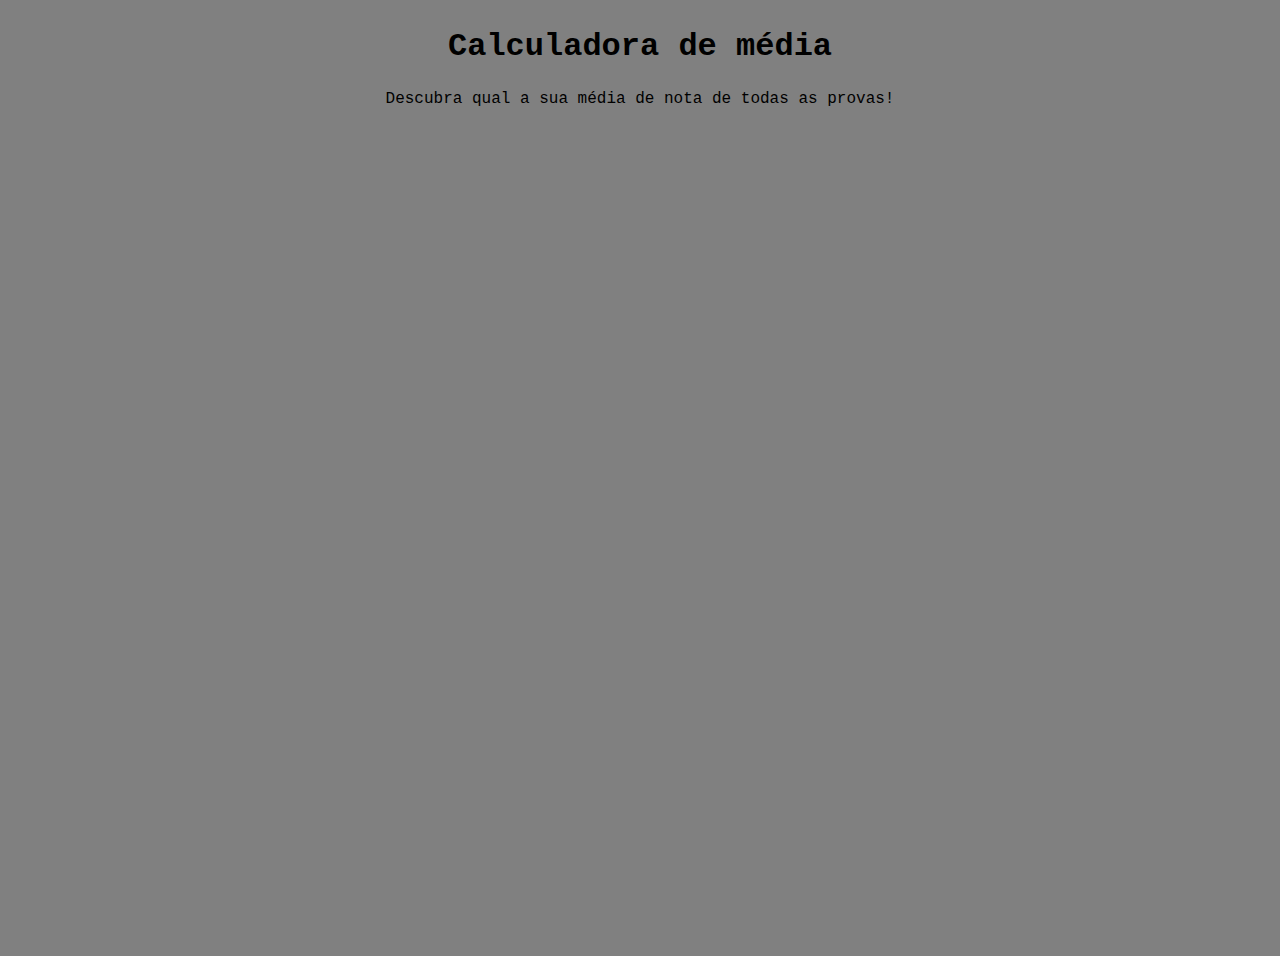
==== aula1/index.html @ df47f4cc "✨ Nova pasta com  +4 arquivos" ====
<!DOCTYPE html>
<html lang="pt-br">
<head>
    <meta charset="UTF-8">
    <meta http-equiv="X-UA-Compatible" content="IE=edge">
    <meta name="viewport" content="width=device-width, initial-scale=1.0">
    <title>Document</title>
    <link href="./index.css" rel="stylesheet">
    <title>Imersão Dev Alura - Aula 01</title>   
</head>
<div class="container">
    <h1 class="page-title">
    Calculadora de média</h1>
    <p class="page-subtitle">
    Descubra qual a sua média de nota de todas as provas!
    </p>
    <img src="https://www.alura.com.br/assets/img/imersoes/dev-2021/logo-imersao-conversor-de-moedas.svg" class="page-logo" alt="">
  </div>
  <a href="https://alura.com.br/" target="_blank">
  <img src="https://www.alura.com.br/assets/img/home/alura-logo.svg" alt="" class="alura-logo">
  </a>
    <script src="./index.js"></script>
</body>
</html>
---- aula1/index.css ----
body {
    font-family: 'Roboto Mono',monospace;
    min-height: 400px;
    background-image: url('https://caelum-online-public.s3.amazonaws.com/imersao-dev-3/bg.png');
    background-color:gray;
    background-size: 80vh;
    background-position: center bottom;
    background-repeat: no-repeat;
  }
  
  .container {
    text-align: center;
    padding: 20px;
    height: 100vh;
  }
  
  .page-title {
    color:black;
    margin: 0 0 5px;
  }
  
  .page-subtitle {
    color:black;
    margin-top: 25px;
  }
  
  .page-logo {
    width: 200px;
  }
  
  .alura-logo {
    width: 40px;
    position: absolute;
    top: 10px;
    right: 10px;
    background-color:darkseagreen
}
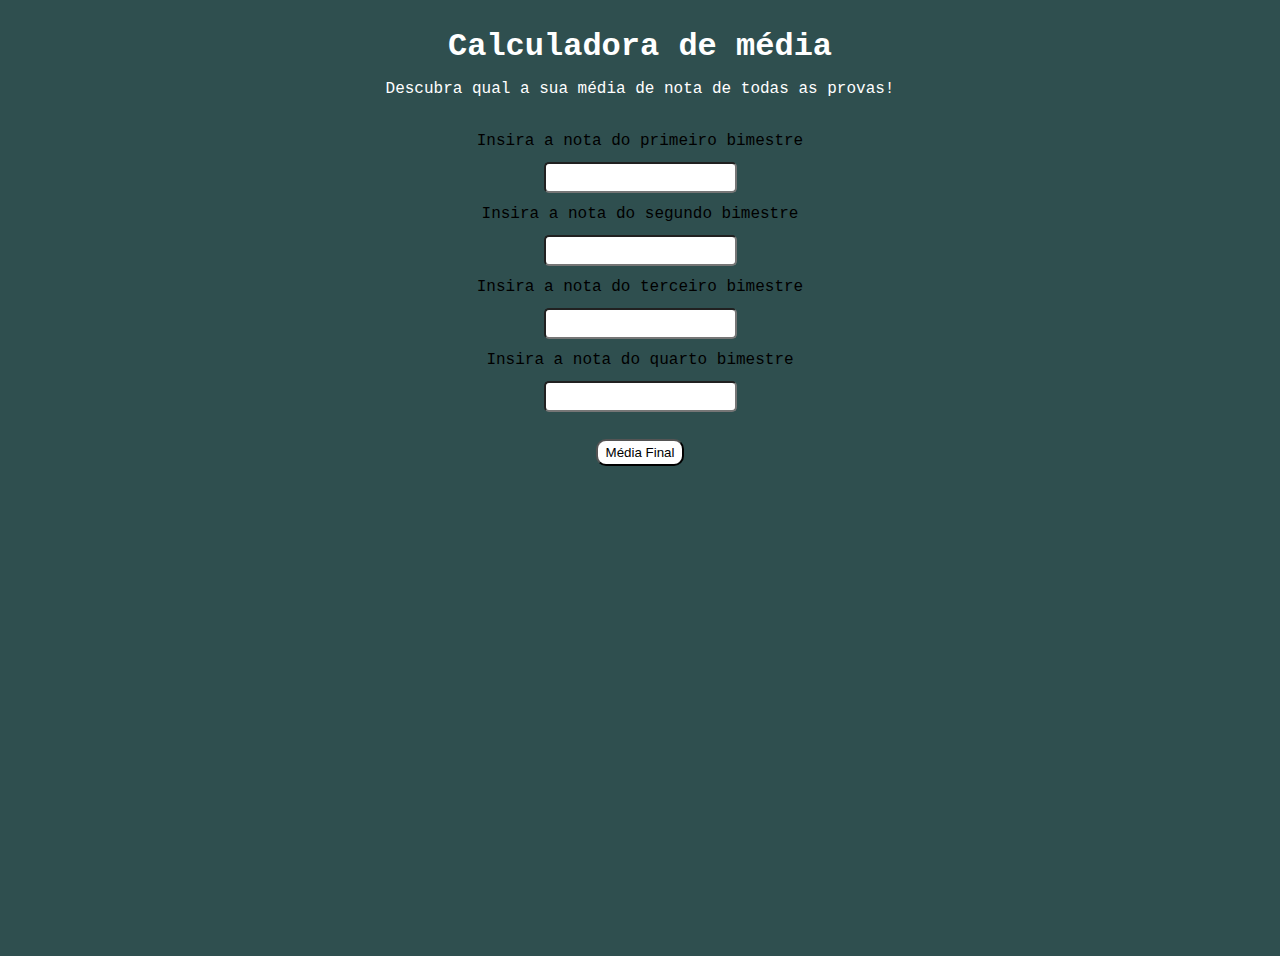
==== commit a54a2b4e: "🎨 Atualizei nomes e melhorei o formato do código" ====
--- a/aula1/index.html
+++ b/aula1/index.html
@@ -1,24 +1,58 @@
 <!DOCTYPE html>
 <html lang="pt-br">
 <head>
-    <meta charset="UTF-8">
-    <meta http-equiv="X-UA-Compatible" content="IE=edge">
-    <meta name="viewport" content="width=device-width, initial-scale=1.0">
-    <title>Document</title>
-    <link href="./index.css" rel="stylesheet">
-    <title>Imersão Dev Alura - Aula 01</title>   
+  <meta charset="UTF-8">
+  <meta http-equiv="X-UA-Compatible" content="IE=edge">
+  <meta name="viewport" content="width=device-width, initial-scale=1.0">
+  <title>Imersão Dev Alura - Aula 01</title>
+  <link href="./styles.css" rel="stylesheet">
 </head>
-<div class="container">
+<body>
+  <div class="container">
     <h1 class="page-title">
     Calculadora de média</h1>
     <p class="page-subtitle">
     Descubra qual a sua média de nota de todas as provas!
     </p>
     <img src="https://www.alura.com.br/assets/img/imersoes/dev-2021/logo-imersao-conversor-de-moedas.svg" class="page-logo" alt="">
+
+  <div>
+    <label for = "nota">Insira a nota do primeiro bimestre</label><br>
+    <input type="number" id="1" size="2" /><br>
+
+</div>
+  
+  <div>
+    <label for = "nota">Insira a nota do segundo bimestre</label><br>
+    <input type="number" id="2" size="2" /><br>
+
+</div>
+  
+  <div>
+    <label for = "nota">Insira a nota do terceiro bimestre</label><br>
+    <input type="number" id="3" size="2" /><br>
+
+</div>
+  
+  <div>
+    <label for = "nota">Insira a nota do quarto bimestre</label><br>
+    <input type="number" id="4" size="2" /><br>
+
+</div>
+  <button type ="submit" onclick="Media()">Média Final</button>
+  <h2 id="mediaAprovacao"></h2>
   </div>
+</div>
+
   <a href="https://alura.com.br/" target="_blank">
   <img src="https://www.alura.com.br/assets/img/home/alura-logo.svg" alt="" class="alura-logo">
   </a>
-    <script src="./index.js"></script>
+</div>
+  <script src="./script.js"></script>
+
 </body>
-</html>+</html>
+  
+
+
+
--- a/aula1/styles.css
+++ b/aula1/styles.css
@@ -0,0 +1,64 @@
+body {
+  font-family: 'Roboto Mono',monospace;
+  min-height: 500px;
+  background-image: url('https://caelum-online-public.s3.amazonaws.com/imersao-dev-3/bg.png');
+  background-color:darkslategrey;
+  background-size: 80vh;
+  background-position: center;
+  background-repeat: no-repeat;
+}
+
+.container {
+  text-align: center;
+  padding: 20px;
+  height: 100vh;
+}
+
+.page-title {
+  color: #ffffff;
+  margin: 0 0 5px;
+}
+
+.page-subtitle {
+  color: #ffffff;
+  margin-top: 15px;
+}
+
+.page-logo {
+  width: 200px;
+}
+
+.alura-logo {
+  width: 40px;
+  position: absolute;
+  top: 10px;
+  right: 10px;
+}
+
+.notas {
+  color: #000000;
+  text-align: center;
+  margin-top: 5px;
+}
+
+input {
+  
+  margin: 12px;
+  padding: 6px;
+  border-radius: 5px;
+}
+
+label {
+  
+  color: black;
+}
+button {
+  
+  margin-top: 15px;
+  padding: 4px 8px;
+  border-radius: 10px;
+  background: #ffffff;
+}
+ 
+
+
